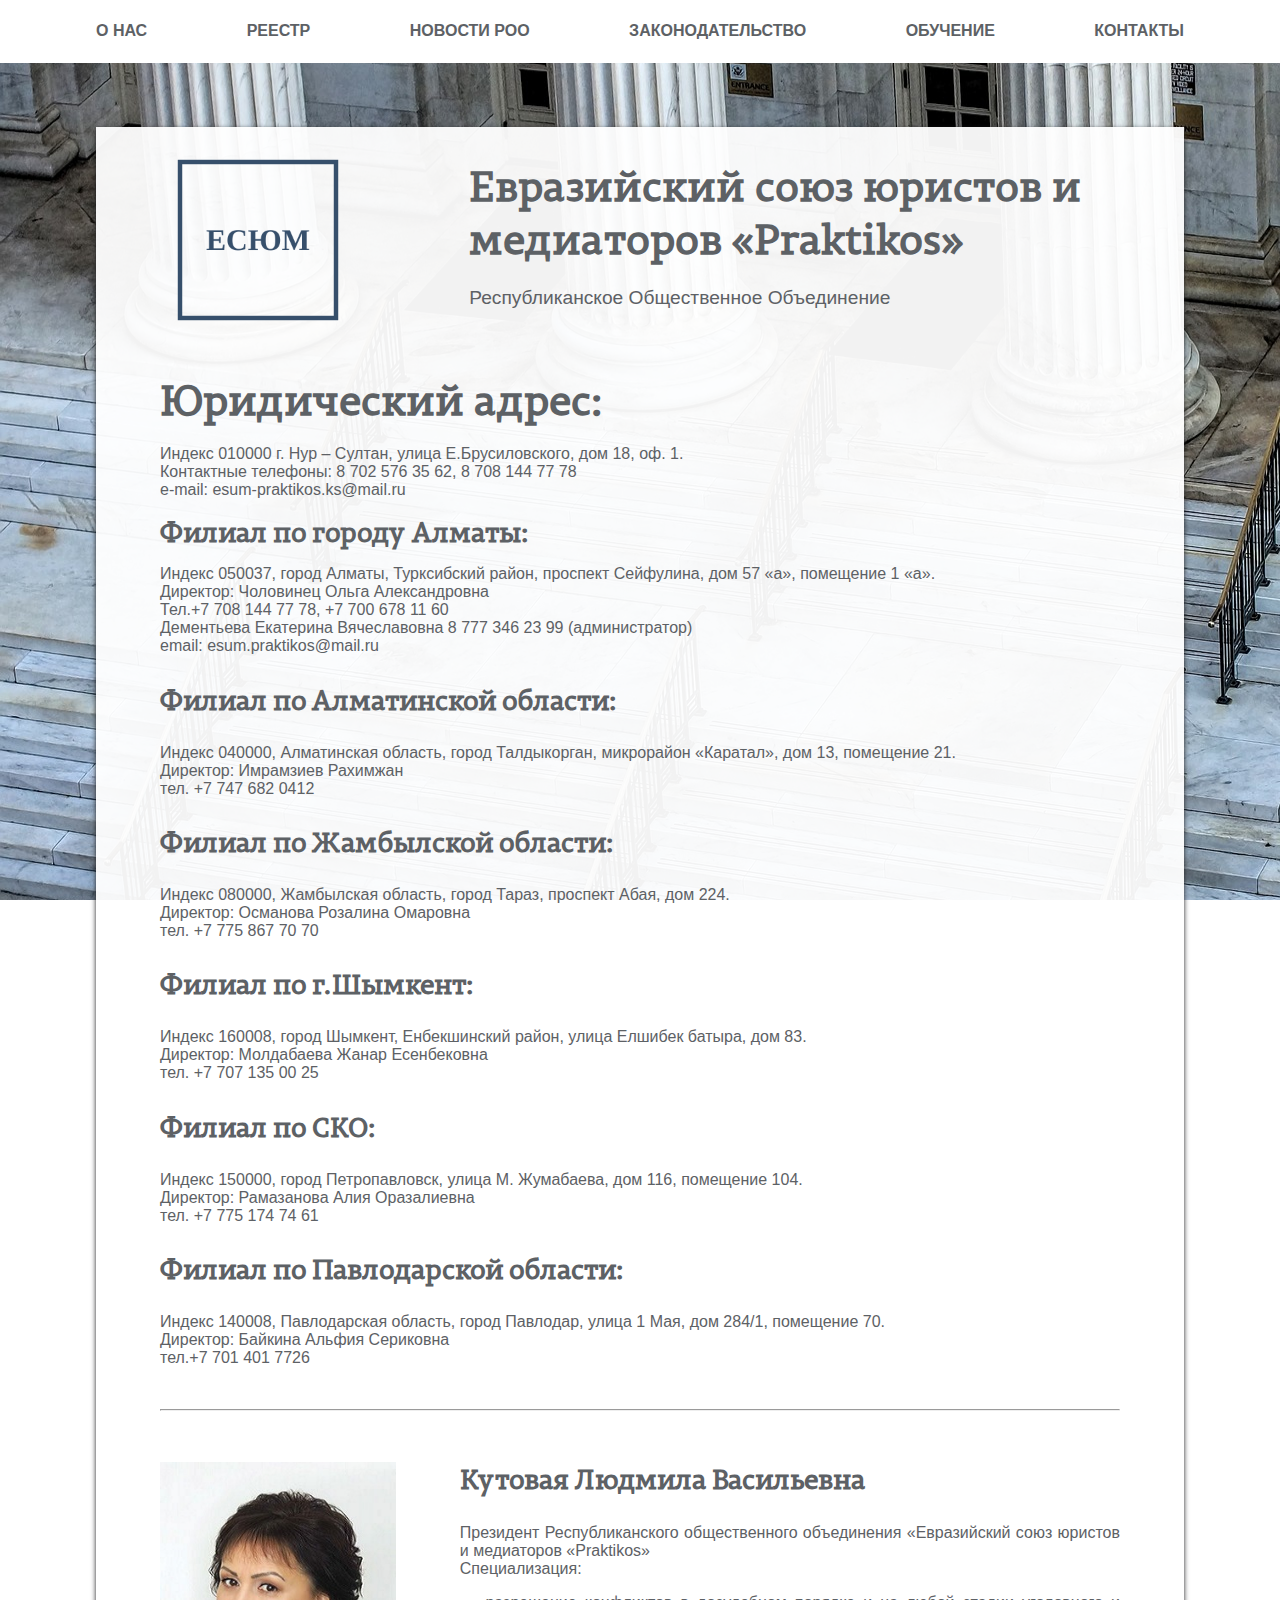
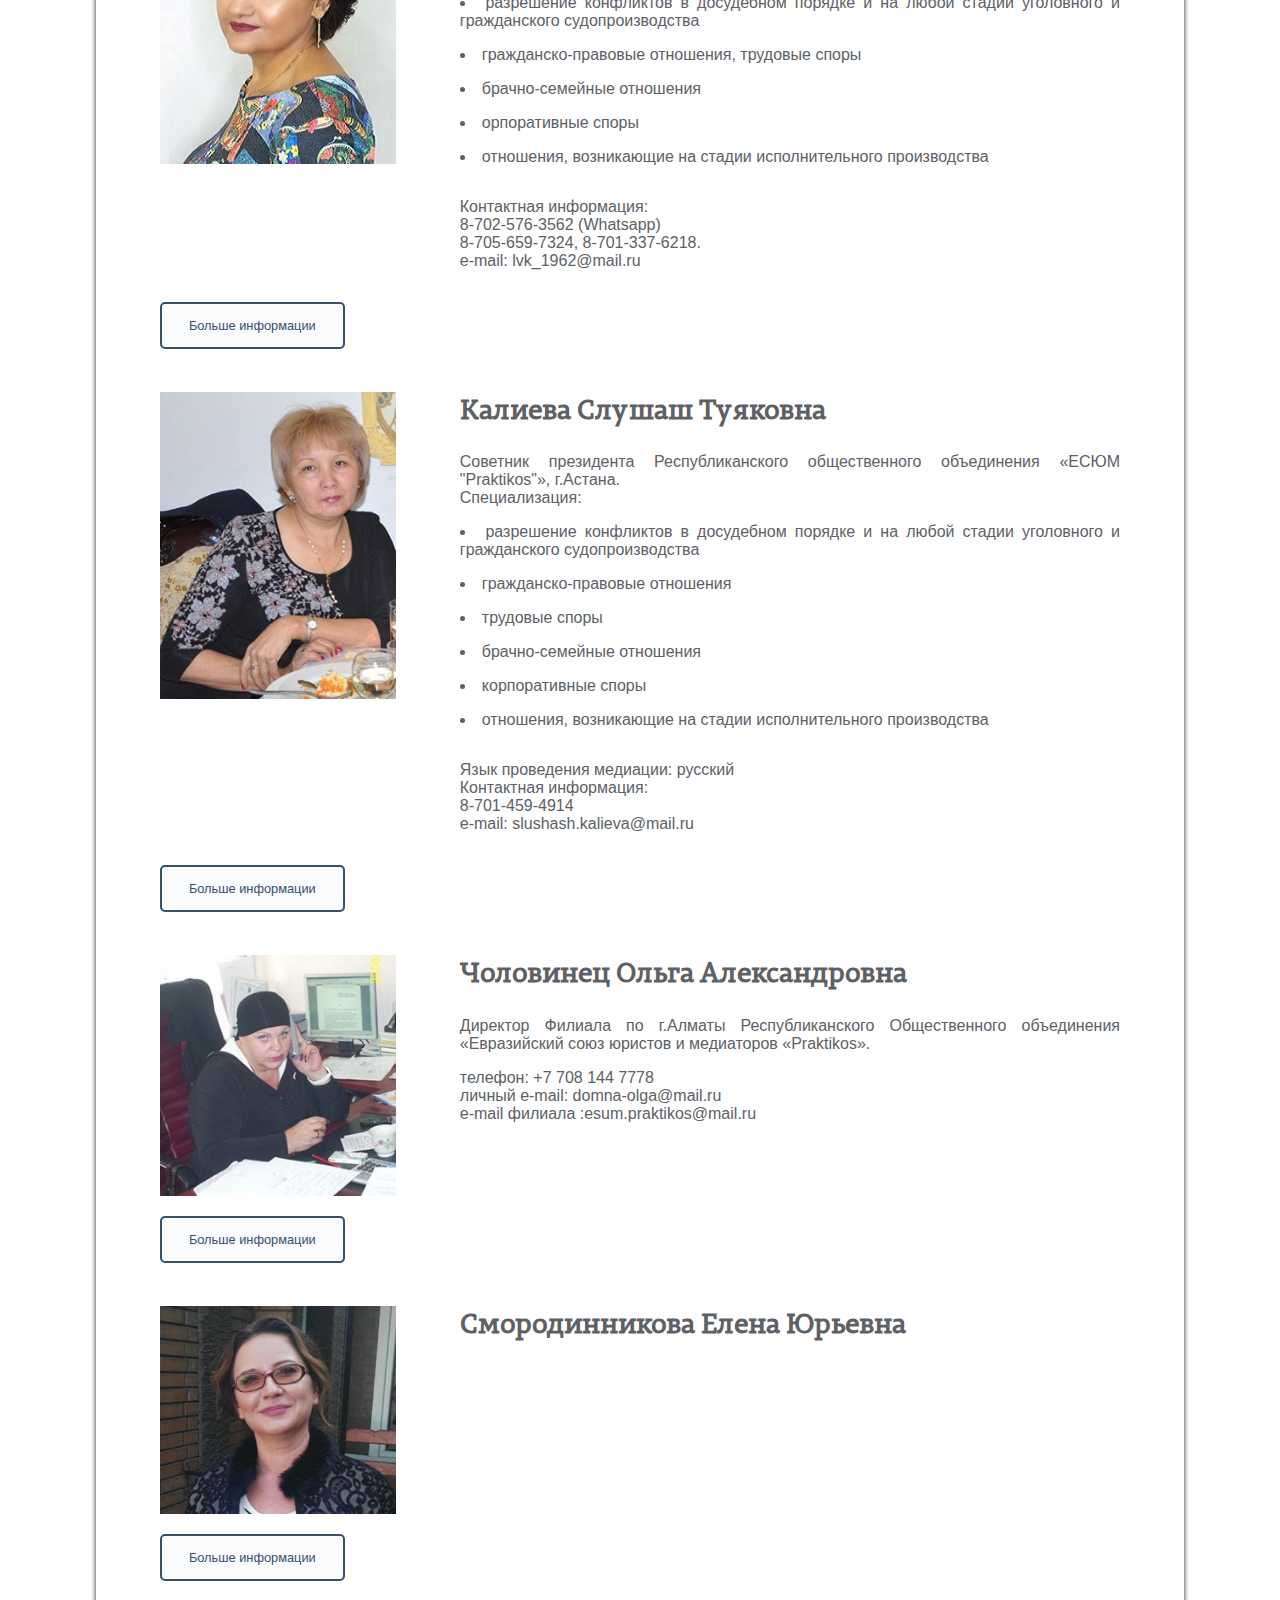
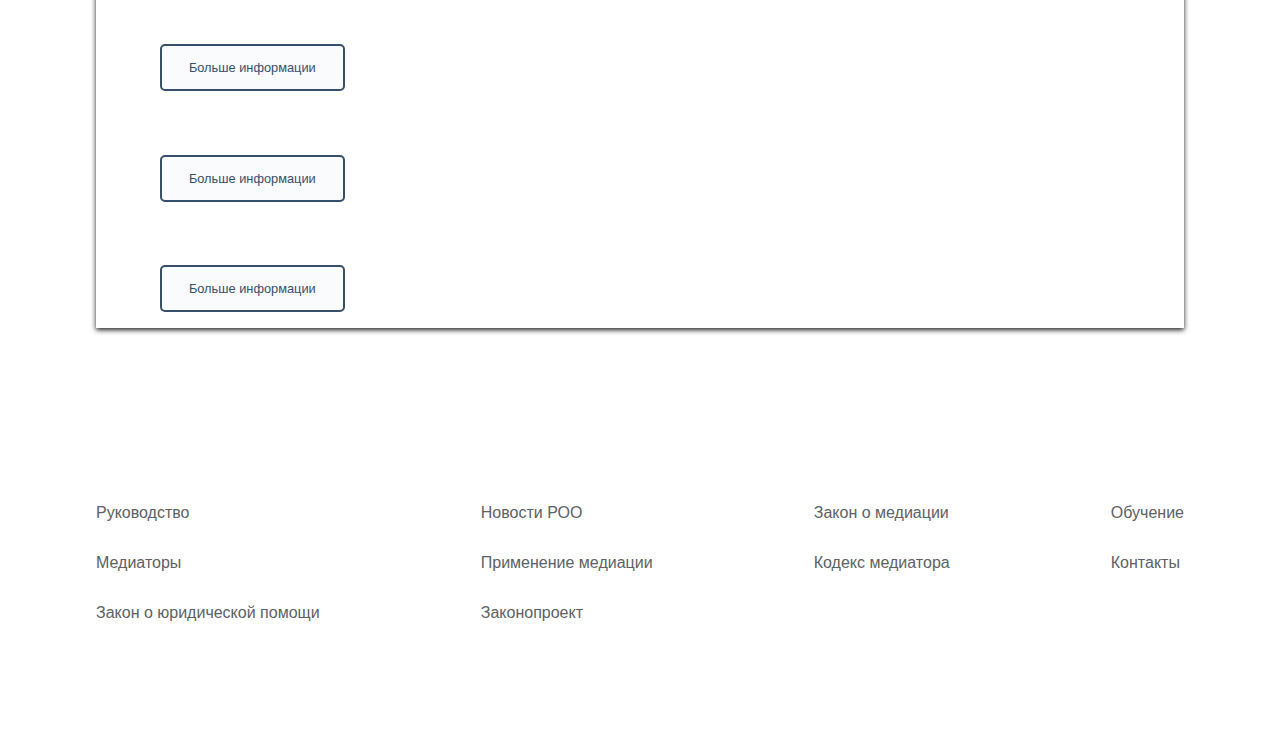
==== contacts.html @ 8b95b398 "add contacts, education links" ====
<!DOCTYPE html>
<html lang="ru">
<head>
  <meta charset="UTF-8">
  <meta name="viewport" content="width=device-width, initial-scale=1.0">
  <meta http-equiv="X-UA-Compatible" content="ie=edge">
  <meta name="description" content="">
  <meta name="keywords" content="">
  <title>Новости ЕСЮМ</title>
  <link rel="shortcut icon" href="./src/img/esum/favicon.png">
  <link rel="stylesheet" href="https://cdnjs.cloudflare.com/ajax/libs/font-awesome/5.13.0/css/all.min.css">
  <link rel="stylesheet" href="./src/styles/normalize.css">
  <link rel="stylesheet"  href="./src/styles/main.css">
  <link rel="stylesheet" href="./src/styles/mobile.css">
</head>
<body>
    <header>
        <nav class="main-nav">
          <div class="wrapper">
            <ul class="nav-links">
              <li><a href="index.html">О нас</a></li>
              <li><div class="dropdown">
                <a href="#">Реестр</a>
                <div class="dropdown-refs">
                  <ul>
                    <li><a href="directors.html">Руководство</a></li>
                    <li><a href="mediators.html">Медиаторы</a></li>
                  </ul>
                </div>
              </div></li>
              <li><a href="roo_news.html">Новости РОО</a></li>
              <li><div class="dropdown">
                <a href="#">Законодательство</a>
                <div class="dropdown-refs">
                  <ul>
                    <li><a href="./bill_links/bill.html">Законопроект</a></li>
                    <li><a href="./bill_links/med_codex.html">Кодекс медиатора</a></li>
                    <li><a href="./bill_links/med_law.html">Закон о медиации</a></li>
                    <li><a href="./bill_links/application.html">Применение медиации</a></li>
                    <li><a href="./bill_links/legal_aid_law.html">Закон о юридической помощи</a></li>
                  </ul>
                </div>
              </div></li>
              <li><a href="education.html">Обучение</a></li>
              <li><a href="contacts.html">Контакты</a></li>
            </ul>
          </div>
        </nav>
        <div class="mobile-menu">
          <a href="#"><i class="fa fa-bars" aria-hidden="true"></i></a>
          <img src="./src/img/esum/logo_transparent.png" alt="ESUM">
        </div>
      </header>
      <main class="directors index-header edu">
        <div class="wrapper">
          <div class="card">
            <div class="heading">
              <div class="logo-container small sub-logo">
                <img  src="./src/img/esum/logo_transparent.png" alt="ESUM">
              </div>
              <div class="service-block">
                <h1>Евразийский союз юристов и медиаторов «Praktikos»</h1>
                <p>Республиканское Общественное Объединение</p>
              </div>
            </div>
            <div class="main-content">
              <h1>Юридический адрес:</h1>
              <p>Индекс 010000 г. Нур – Султан, улица  Е.Брусиловского, дом 18, оф. 1.<br>Контактные телефоны: 8 702 576 35 62, 8 708 144 77 78<br>e-mail: esum-praktikos.ks@mail.ru</p>
              <h2>Филиал по городу Алматы:</h2>
              <p>Индекс 050037, город Алматы, Турксибский район, проспект Сейфулина, дом 57 «а», помещение 1 «а».<br>Директор: Чоловинец Ольга Александровна<br>Тел.+7 708 144 77 78, +7 700 678 11 60<br>Дементьева Екатерина Вячеславовна 8 777 346 23 99 (администратор)<br>email: esum.praktikos@mail.ru</p>
              <p class="text-large">Филиал по Алматинской области:</p>
              <p>Индекс 040000, Алматинская область, город Талдыкорган, микрорайон «Каратал», дом 13, помещение 21.<br>Директор: Имрамзиев Рахимжан<br>тел. +7 747 682 0412</p>
              <p class="text-large">Филиал по Жамбылской области:</p>
              <p>Индекс 080000, Жамбылская область, город Тараз, проспект Абая, дом 224.<br>Директор: Османова Розалина Омаровна<br>тел. +7 775 867 70 70</p>
              <p class="text-large">Филиал по г.Шымкент:</p>
              <p>Индекс 160008, город Шымкент, Енбекшинский район, улица Елшибек батыра, дом 83.<br>Директор: Молдабаева Жанар Есенбековна<br>тел. +7 707 135 00 25</p>
              <p class="text-large">Филиал по СКО:</p>
              <p>Индекс 150000, город Петропавловск, улица М. Жумабаева, дом 116, помещение  104.<br>Директор: Рамазанова Алия Оразалиевна<br>тел. +7 775 174 74 61</p>
              <p class="text-large">Филиал по Павлодарской области:</p>
              <p>Индекс 140008, Павлодарская область, город Павлодар, улица 1 Мая, дом 284/1, помещение 70.<br>Директор: Байкина Альфия Сериковна<br>тел.+7 701 401 7726</p><br><hr>

              <div class="dbl-col-container contact-item">
                <div class="pic-space left-col"><img src="./src/img/persons/1.jpg" alt="кутовая людмила васильевна"></div>
                <div class="contact-space right-col">
                  <p class="text-large">Кутовая Людмила Васильевна</p>
                  <p>Президент Республиканского общественного объединения «Евразийский союз юристов и медиаторов «Praktikos»<br>Специализация:</p>
                  <ul>
                    <li>разрешение конфликтов в досудебном порядке и на любой стадии уголовного и гражданского судопроизводства</li>
                    <li>гражданско-правовые отношения, трудовые споры</li>
                    <li>брачно-семейные отношения</li>
                    <li>орпоративные споры</li>
                    <li>отношения, возникающие на стадии исполнительного производства</li>
                  </ul>
                  <p>Контактная информация:<br>8-702-576-3562 (Whatsapp)<br>8-705-659-7324, 8-701-337-6218.<br>e-mail: lvk_1962@mail.ru</p>
                </div>
              </div>
              <div class="show-details">
                <button class="show-more">Больше информации</button>
                <div class="about-person">
                  <p><b>Образование:</b><br>1996 г. - Алматинская Высшая школа  Государственного следственного комитета Республики Казахстан, специальность – правоведение, квалификация - юрист.<br>Повышение квалификации:</p>
                  <ul>
                    <li>«РГКП Курсы повышения квалификации Министерства труда и социальной защиты населения Республики Казахстан: «Безопасность и охрана труда».</li>
                    <li>ТОО «Интерсерт Консалтинг Центр Азия», г. Алматы: «Подготовка внутренних аудиторов системы менеджмента профессиональной безопасности и здоровья (OHSAS 18001:2007)»</li>
                    <li>ТОО «ENБEК – ZSК»: «Трудовые отношения – как юридически грамотно оформить их с учетом возможности интересов работника и работодателя».</li>
                    <li>Республиканское общественное объединение «Центр развития медиации»: CERTIFIKATE of professional development – интернациональная медиация.</li>
                    <li>Республиканское общественное объединение «Центр развития медиации»: «Общий курс медиации».</li>
                    <li>Республиканское общественное объединение «Национальный центр практикующих юристов»: Практикующий юрист.</li>
                    <li>Международный институт медиации: «Специализированный курс медиации».</li>
                    <li>Международный институт медиации: «Курс подготовки тренеров-медиаторов».</li>
                  </ul>
                  <p><b>Опыт работы:</b></p>
                  <ul>
                    <li>1980 - 2007г.г. - служба в органах внутренних дел МВД РК, Государственного следственного комитета Республики Казахстан на различных должностях среднего и старшего начальствующего состава (паспортный отдел, органы следствия и дознания, уголовный розыск, Департамент кадров МВД РК), г.г. Алматы, Астана.</li>
                    <li>По выслуге лет и достижению предельного возраста состояния на службе уволена из органов внутренних дел РК в звании: «подполковник полиции».</li>
                    <li>2009 – 2015 г.г. – главный специалист Департамента противопожарной службы, руководитель Управления кадров Акционерного общества  "Өрт сөндіруші", г. Астана.</li>
                    <li>2016. – 2019 г.г. – практикующий юрист, профессиональный медиатор эксперт, эксперт-переговорщик, медиатор международного класса  Республиканского общественного объединения «Центр развития медиации.».</li>
                    <li>04.2019 г. – 01.2020 г. -  Председатель Общественного объединения   «Astana - zangerlіk jane mediаtsiia ortalygy», эксперт-переговорщик, конфликтолог, г. Астана.</li>
                    <p><b>Профессиональная специализация:</b><br>Тренер по программам подготовки медиаторов, основам конфликтологии и переговорного процесса: «Общий курс медиации», «Специализированный курс медиации».</p>
                  </ul>
                </div>
              </div>
              <div class="dbl-col-container contact-item">
                <div class="pic-space left-col"><img src="./src/img/persons/2.jpg" alt="калиева слушаш туяковна"></div>
                <div class="contact-space right-col">
                  <p class="text-large">Калиева Слушаш Туяковна</p>
                  <p>Советник президента Республиканского общественного объединения «ЕСЮМ "Praktikos"», г.Астана.<br>Специализация:</p>
                  <ul>
                    <li>разрешение конфликтов в досудебном порядке и на любой стадии уголовного и гражданского судопроизводства</li>
                    <li>гражданско-правовые отношения</li>
                    <li>трудовые споры</li>
                    <li>брачно-семейные отношения</li>
                    <li>корпоративные споры</li>
                    <li>отношения, возникающие на стадии исполнительного производства</li>
                  </ul>
                  <p>Язык проведения медиации: русский<br>Контактная информация:<br>8-701-459-4914<br>e-mail: slushash.kalieva@mail.ru</p>
                </div>
              </div>
              <div class="show-details">
                <button class="show-more">Больше информации</button>
                <div class="about-person">
                  <p><b>Образование:</b><br>Лениградский институт культуры, педагог-психолог<br>Российско-Казахстанский университет, юрист-правовед.</p>
                  <p><b>Повышение квалификации:</b></p>
                  <ul>
                    <li>Республиканское общественное объединение «Центр развития медиации»:  «Общий курс медиации»</li>
                    <li>Республиканское общественное объединение «Центр развития медиации»: CERTIFIKATE of professional development – интернациональная медиация. Конфликт и инструменты, используемые посредником в разрешении конфликта.</li>
                    <li>Республиканское общественное объединение «Национальный центр практикующих юристов»: Практикующий юрист. Трудовые споры, пути их решения.</li>
                    <li>Международный институт медиации: «Специализированный курс медиации».</li>
                    <li>Международный институт медиации: «Курс подготовки тренеров медиаторов».</li>
                  </ul>
                  <p><b>Опыт работы:</b></p>
                  <ul>
                    <li>1975 – 1982 г.г. - Управление Целинной железной дороги. Дорожная профсоюзная  библиотека. Должность: библиотекарь-библиограф, методист.</li>
                    <li>1982 – 2010 г.г. - ГКПП «Колледж транспорта  и  коммуникации», г. Астана.<br>Должность: заведующий отделом кадров; преподаватель: «Основы делопроизводства и культурологи», «Основы права», г. Астана.</li>
                    <li>2010 - 2015 г.г. - Медико-технический колледж. Должность: преподаватель курсов: «Основы права», «Основы политологии и социологии», «Основы  философии  и культурологи»; заместитель директора колледжа по воспитательной работе, г. Астана.</li>
                    <li>Республиканское общественное объединение «Центр развития медиации»: профессиональный медиатор, эксперт-переговорщик, международный профессиональный медиатор, г. Астана.</li>
                    <li>04.2019 г. – 01.2020 г. -  профессиональный медиатор, эксперт-переговорщик, советник первого руководителя Общественного объединения   «Astana - zangerlіk jane mediаtsiia ortalygy», г. Астана.</li>
                  </ul>
                  <p><b>Дополнительная информация.</b><br>Богатый опыт работы международного медиатора, эксперт-переговорщика, лектора-тренера, юриста.<br>В период с 2015  по 2020 годы проведено более 7000 медиаций по гражданско-правовым, брачно-семейным отношениям; по трудовым, корпоративным спорам; по международной медиации (наследственные  вопросы, вопросы по разделу имущества и определению место жительства ребенка).</p>
                  <p>Опыт международного эксперт-переговорщика по экономическим, экологическим и информационным вопросам:<br>- Южная Корея (Сеул), Чехия, Израиль, Германия, Польша, Болгария;<br>- страны СНГ: Россия, Беларусь.</p>
                  <p>Публикации:<br>Научные  статьи в ближнем и дальнем зарубежье: в Страусберге, Сан-Диего, В Росиии  и  в Казахстане</p>
                </div>
              </div>



              <div class="dbl-col-container contact-item">
                <div class="pic-space left-col"><img src="./src/img/persons/3.jpg" alt="чоловинец ольга александровна"></div>
                <div class="contact-space right-col">
                  <p class="text-large">Чоловинец Ольга Александровна</p>
                  <p>Директор Филиала по г.Алматы Республиканского Общественного объединения «Евразийский союз юристов и медиаторов «Praktikos».</p>
                  <p>телефон: +7 708 144 7778<br>личный e-mail: domna-olga@mail.ru<br>e-mail филиала :esum.praktikos@mail.ru</p>
                </div>
              </div>
              <div class="show-details">
                <button class="show-more">Больше информации</button>
                <div class="about-person">
                  <p><b>Образование:</b></p>
                  <ul>
                    <li>Ленинградский инженерно-строительный институт (ЛИСИ) г.Ленинград<br>Специализация «Экономика и планирование строительства»</li>
                    <li>КАЗ ГУ им. Кирова – юридический факультет, специальность «Правовед». Алматы</li>
                    <li>Академия национальной безопасности, обороны и правопорядка (АНБОП-Россия), г.Барнаул; специальность - юрист, специализация « безопасность территорий».<br>Юридический стаж более 25 лет.</li>
                    <li>2017-по настоящее время - практикующий юрист. Медиатор эксперт.</li>
                  </ul>
                  <p>Специализация: брачно-семейные отношения; раздел имущества, порядок общения и определение места жительства несовершеннолетних детей, лишение  родительских прав, споры по наследственным делам, жилищные споры и иное.<br>Осуществление примирительной процедуры по уголовным делам. Смягчение вины наказания по тяжким видам преступлений (ДТП со смертельным исходом). Осуществление и подготовка переговоров для устранения возникшего конфликта и достижение согласия между сторонами.<br>Защита интересов по гражданско правовым отношениям  физических   лиц в судах.</p>
                </div>
              </div>


              <div class="dbl-col-container contact-item">
                <div class="pic-space left-col"><img src="./src/img/persons/4.jpg" alt="Смородинникова Елена Юрьевна"></div>
                <div class="contact-space right-col">
                  <p class="text-large">Смородинникова Елена Юрьевна</p>

                </div>
              </div>
              <div class="show-details">
                <button class="show-more">Больше информации</button>
                <div class="about-person">

                </div>
              </div>




              <div class="dbl-col-container contact-item">
                <div class="pic-space left-col"><img src="" alt=""></div>
                <div class="contact-space right-col">
                  <p class="text-large"></p>

                </div>
              </div>
              <div class="show-details">
                <button class="show-more">Больше информации</button>
                <div class="about-person">

                </div>
              </div>



              <div class="dbl-col-container contact-item">
                <div class="pic-space left-col"><img src="" alt=""></div>
                <div class="contact-space right-col">
                  <p class="text-large"></p>

                </div>
              </div>
              <div class="show-details">
                <button class="show-more">Больше информации</button>
                <div class="about-person">

                </div>
              </div>



              <div class="dbl-col-container contact-item">
                <div class="pic-space left-col"><img src="" alt=""></div>
                <div class="contact-space right-col">
                  <p class="text-large"></p>

                </div>
              </div>
              <div class="show-details">
                <button class="show-more">Больше информации</button>
                <div class="about-person">

                </div>
              </div>














            </div>
          </div>
        </div>
      </main>
      <footer class="footer">
        <div class="wrapper">
          <div class="footer-links">
            <ul>
              <li><a href="directors.html">Руководство</a></li>
              <li><a href="mediators.html">Медиаторы</a></li>
              <li><a href="./bill_links/legal_aid_law.html">Закон о юридической помощи</a></li>
            </ul>
            <ul>
              <li><a href="roo_news.html">Новости РОО</a></li>
              <li><a href="./bill_links/application.html">Применение медиации</a></li>
              <li><a href="./bill_links/bill.html">Законопроект</a></li>
            </ul>
            <ul>
              <li><a href="./bill_links/med_law.html">Закон о медиации</a></li>
              <li><a href="./bill_links/med_codex.html">Кодекс медиатора</a></li>
            </ul>
            <ul>
              <li><a href="education.html">Обучение</a></li>
              <li><a href="contacts.html">Контакты</a></li>
            </ul>
          </div>
        </div>
      </footer>
    </body>
    </html>
---- src/styles/main.css ----
@font-face {
	font-family: 'Permian Slab';
	src: url('../fonts/PermianSlabSerifTypeface.ttf');
	font-weight: normal;
	font-style: normal;
}
body {
  color: #5D6165;
  font-size: 16px;
  font-family: Segoe UI, Helvetica, Arial, sans-serif;
}
.wrapper {
  width: 85%;
  margin-right: auto;
  margin-left: auto;
}


/******** MAIN THINGS *********/
a {
  text-decoration: none;
  color: #5D6165;
  cursor: pointer;
}
h1, h2, h3,
h4, h5, h6,
.text-large {
    font-family: 'Permian Slab', serif;
}
h1 {
  font-size: 2.1rem;
  padding-bottom: 0.2rem;
}
h2, .text-large {
  font-size: 1.7rem;
	font-weight: bold;
}
.btn-action, .form-group input,
.textarea-msg {
  font-size: 0.8rem;
  text-transform: uppercase;
  background-color: #fafbfc;
  border: 2px solid #364F6B;
  border-radius: 5px;
  color: #364F6B;
  padding: 1.1em 2.1em;
  outline: 0;
}
ul {
	list-style-position: inside;
	list-style-type: disc;
}
li {
  padding-bottom: 1em;
}
section, .footer {
  padding: 7em 0 5em;
}
.double-cols {
  width: 50%;
}
.mobile-menu {
  display: none;
}
.small {
  width: 15% !important;
}
.text-center {
  text-align: center;
}
em {
  font-weight: 700;
  font-style: normal;
}
.upper {
  text-transform: uppercase;
}
.ta-right {
  text-align: right;
}

/* PSEUDOCLASSES */
.btn-action:active, input:focus, .textarea-msg:focus {
  border: 2px solid #ab726f;
  box-shadow: 1px 2px 5px 0px rgba(171, 114, 111, 0.8);
}
a:hover {
  border-bottom: 2px solid #364F6B;
}
a:visited {
  color: #3f5374;
}


/******** NAV *********/
.index-header, .using {
  background-attachment: fixed;
  background-repeat: no-repeat;
  background-size: cover;
}
.index-header {
  min-height: 100vh;
  background: url('../img/courthouse.jpg');
  background-attachment: fixed;
}
.etc-header {
  background-color: #ebeef3;
  padding: 6em 0;
  box-shadow: inset 0px 2px 5px -1px rgba(32,32,34,0.9);
}
.main-nav, .mobile-menu {
  background-color: rgba(255,255,255, .9);
  box-shadow: 0px 2px 5px 0px rgba(32,32,34,1);
  z-index: 8;
}
.main-nav {
	font-weight: 600;
}
.nav-links {
  margin: 0;
  display: flex;
  flex-direction: row;
  padding: 1.4rem 0;
  align-items: center;
  justify-content: space-between;
  text-transform: uppercase;
	list-style-type: none;
}
.nav-links li {
  padding-bottom: 0;
}


/****************DROPDOWN MENU***********/
.dropdown-refs {
    font-size: 0.8em;
    display: none;
    background-color: rgba(255,255,255, 1);
    min-width: 160px;
    position: absolute;
    z-index: 13;
    border: 3px solid #274b69;
    box-shadow: 0px 2px 5px 0px rgba(32,32,34,1);
}
.dropdown-refs ul {
	list-style-type: none;
}
.dropdown-refs li {
    padding: 1.2rem;
    border-bottom: 2px solid #274b69;
}
.dropdown-refs li:last-child {
  border-bottom: 0;
}
.dropdown:hover .dropdown-refs {
    display: block;
}


/*************** HEADING ***************/
.heading {
  padding: 1rem;
  margin-left: auto;
  margin-right: auto;
  display: flex;
  justify-content: space-around;
  align-items: center;
}
.index-heading-card {
  margin-top: 6rem;
}
.card {
  background-color: rgba(255,255,255,0.95);
  box-shadow: 0px 2px 5px 0px rgba(32,32,34,1);
}
.logo-container {
  width: 40%;
  min-width: 200px;
  color: #364F6B;
  position: relative;
}
.logo-container img {
  width: 100%;
  min-width: 290px;
}
.sub-logo img {
  width: 200px;
  min-width: 100px;
}
.logo-container span {
  position: relative;
  top: -130px;
}
.service-block {
  width: 60%;
  padding: 2rem 1em 1.5em;
  font-size: 1.2rem;
}


/******** MAIN *********/
.main-content {
  padding: 1rem 4rem;
}


/**************** GOALS SEC **************/
.about-community {
  text-align: center;
}
.goals-row,
.dbl-col-container {
  display: flex;
  justify-content: space-between;
}
.goal-circle {
  margin-left: auto;
  margin-right: auto;
  margin-bottom: 0.5em;
  background-color: #364F6B;
  width: 8.5rem;
  height: 8.5rem;
  border-radius: 50%;
  color: #fff;
  font-size: 4rem;
  display: flex;
  align-items: center;
  justify-content: center;
}
.goal {
  width: 33.33%;
  padding: 3.5em 2em;
  font-size: 1.1rem;
}


/******* USING MIDATION *******/
.using {
  background-image: url('../img/justicewoman.jpg')
}
.card-on-img {
  font-size: 1.1rem;
  padding: 2rem;
  width: 70%;
  margin-left: auto;
	margin-right: auto;
}


/* ADVANTAGES */
.mediation-advantages {
  box-shadow: 0px 2px 5px 0px rgba(32,32,34,1);
}
.mediation-advantages h2 {
  padding-bottom: 1em;
}
.advantages-container {
  display: flex;
  justify-content: space-between;
}
.advantages-list {
  padding-right: 1em;
  font-size: 1.1rem;
}
.form-group {
  float: right;
  width: 90%;
  display: flex;
  flex-direction: column;
}
.form-group input, .textarea-msg {
  resize: none;
  text-transform: none;
  line-height: 1.2;
  margin-bottom: 1em;
  font-size: 1rem;
}
.btn-msg-form {
  font-size: 0.9rem;
  font-weight: 600;
  padding: 1.4em 2.1em;
}


/***** FOOTER *****/
.footer-links {
  display: flex;
  flex-direction: row;
  justify-content: space-between;
}
.footer-links ul,
.mobile-menu-list ul {
	list-style-type: none;
}
.footer li {
  margin-bottom: 1em;
}


/**** NAWS PAGE ****/
.news-block img {
  width: 70%;
  display: block;
  margin-left: auto;
  margin-right: auto;
}

/***** BILLS PAGE *****/
.dbl-col-container {
  text-align: justify;
  padding: 3rem 0 2rem;
}
.first {
  padding-top: 0;
}
.top-space {
  padding-top: 2rem;
}
.left-col {
  padding-right: 1rem;
}
.right-col {
  padding-left: 1rem;
}
.table {
	padding: 0 3rem 3rem;
}
.edu {
	padding: 4rem 0 3rem;
}

/******CONTACTS PAGE******/
.pic-space {
	width: 25%;
	margin-right: 2rem;
}
.pic-space img {
	width: 100%;
	padding-top: 1.7em;
}
.contact-space {
	width: 70%;
}
.contact-item {
	padding: 1rem 0 1rem;
}
.show-details {
	display: inline-block;
}
.show-details .about-person {
	display: none;
}
.show-details:hover .about-person {
	display: block;
}
.show-more {
	font-size: 0.8rem;
	background-color: #fafbfc;
	border: 2px solid #364F6B;
	border-radius: 5px;
	color: #364F6B;
	padding: 1.1em 2.1em;
	outline: 0;
}
.mobile-menu .mobile-menu-list {
	display: none;
}
---- src/styles/mobile.css ----
@media (max-width: 860px) {
  .main-nav {
    display: none;
  }
  section {
    padding: 5em 0 3em;
    width: 100%;
  }
  .card {
    width: 100%;
  }
  .mobile-menu {
    display: flex;
    justify-content: space-between;
    align-items: center;
    padding: .5em 1em;
  }
  .mobile-menu-list {
  	position: absolute;
    align-items: center;
  	left: 0;
  	top: 0;
  	padding: 0;
  	width: 100%;
  	height: 100%;
  	background-color: rgba(0,0,0, 0.5);
  }
  .mobile-menu-list ul {
    background-color: #eee;
    width: 320px;
    margin-left: auto;
    margin-right: auto;
    margin-top: 30%;
    box-shadow: 0px 2px 5px 0px rgba(32,32,34,1);
  }
  .mobile-menu-list li {
    padding: .8rem 0;
    border-bottom: 1px solid #274b69;
  }
  .mobile-menu a:hover {
    border-bottom: 0;
  }
  .mobile-menu img {
    height: 4rem;
  }
  .btn-action {
    width: 9rem;
    font-size: .6em;
    padding: 1.2rem 1.6rem;
    display: flex;
    justify-content: center;
    margin-left: auto;
    margin-right: auto;
  }
  .fa-bars {
    color: #364F6B;
    font-size: 2.8rem;
  }
  .heading {
    display: block;
    min-width: 0;
    width: 90%;
  }
  .index-heading-card {
    margin-top: 4rem;
  }
  .etc-header {
    padding: 2rem 0;
  }
  .logo-container {
    display: none;
  }
  .service-block {
    width: 100%;
    padding: 1em 0;
  }
  .goals-row {
    flex-direction: column;
    align-items: center;
  }
  .goal {
    padding: 2em 1em;
    width: 80vw;
  }
  .about-community h2{
    padding-bottom: 1em;
  }
  .using {
    background-image: none;
    width: 100%;
  }
  .mediators-table {
    font-size: 12px !important;
  }
  .table {
    padding: 0;
    overflow-x: scroll;
  }
  .card-on-img {
    margin-left: auto;
    margin-right: auto;
    width: 85%;
  }
  .double-cols {
    width: 100%;
  }
  .advantages-container,
  .dbl-col-container {
    flex-direction: column;
  }
  .dbl-col-container {
    padding-top: .5rem;
  }
  .advantages-list, .form-group {
    width: 100%;
    justify-content: center;
    padding-bottom: 3em;
  }
  .mediation-advantages {
    box-shadow: none;
  }
  .footer-links {
    flex-direction: row;
    flex-wrap: wrap;
  }
  .footer-links ul {
    width: 150px;
  }
  .directors .wrapper {
    width: 100%;
  }
  .footer {
    padding-top: 2em;
  }
  .news-block img {
    width: 100%;
  }
  .left-col, .right-col {
    padding: 0;
  }
  .main-content {
    padding: 1rem 2rem;
  }
  .contact-space {
    width: 100%;
  }
}

@media (min-width: 1000px) {
  h1 {
    padding-left: 0;
    font-size: 2.6rem;
  }
  .heading{
    padding: 0 1rem;
  }
}

@media (max-width: 1200px) {
  tr>td:nth-child(4),
  tr>th:nth-child(4){
    display: none;
  }
  h1 {
    font-size: 1.8rem;
    padding-bottom: 0.5rem;
  }
  .table {
    font-size: 14px;
  }
}

 @media (max-width: 555px) {
  table {
    width: 100%;
  }
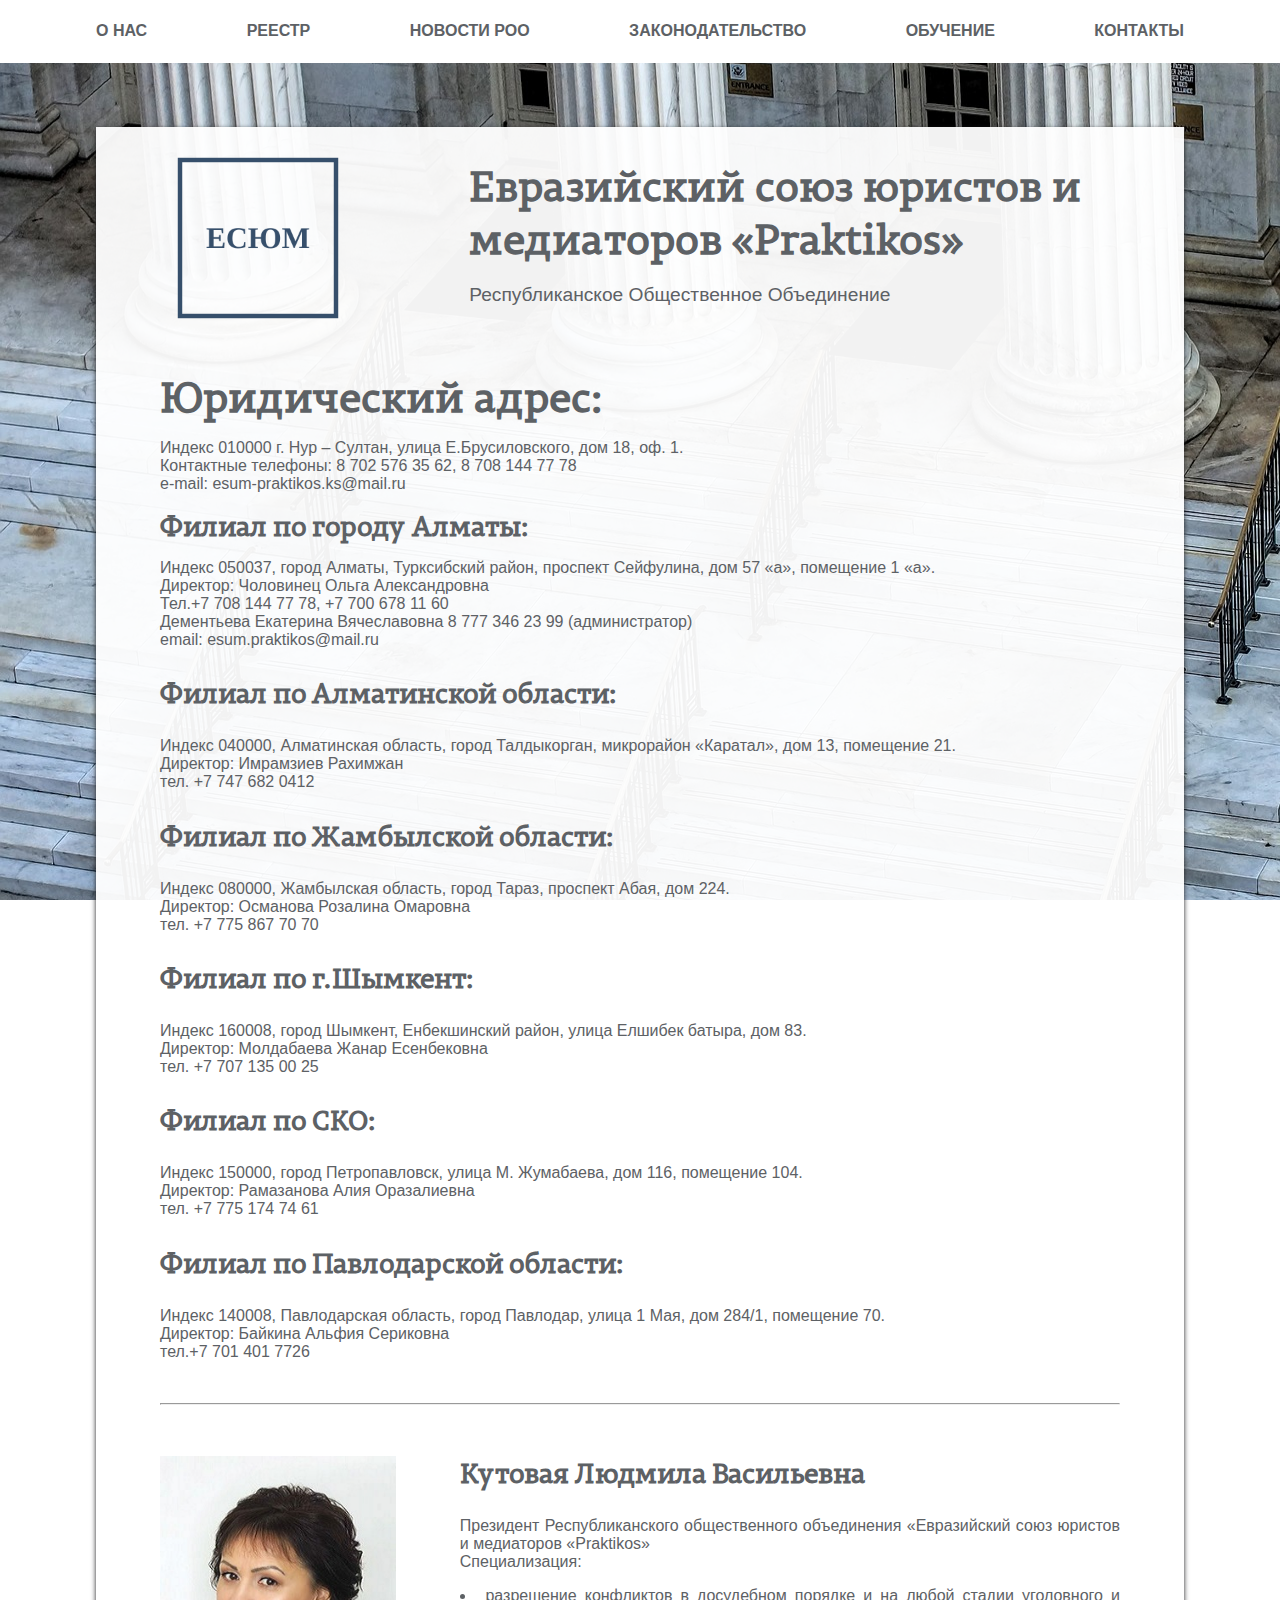
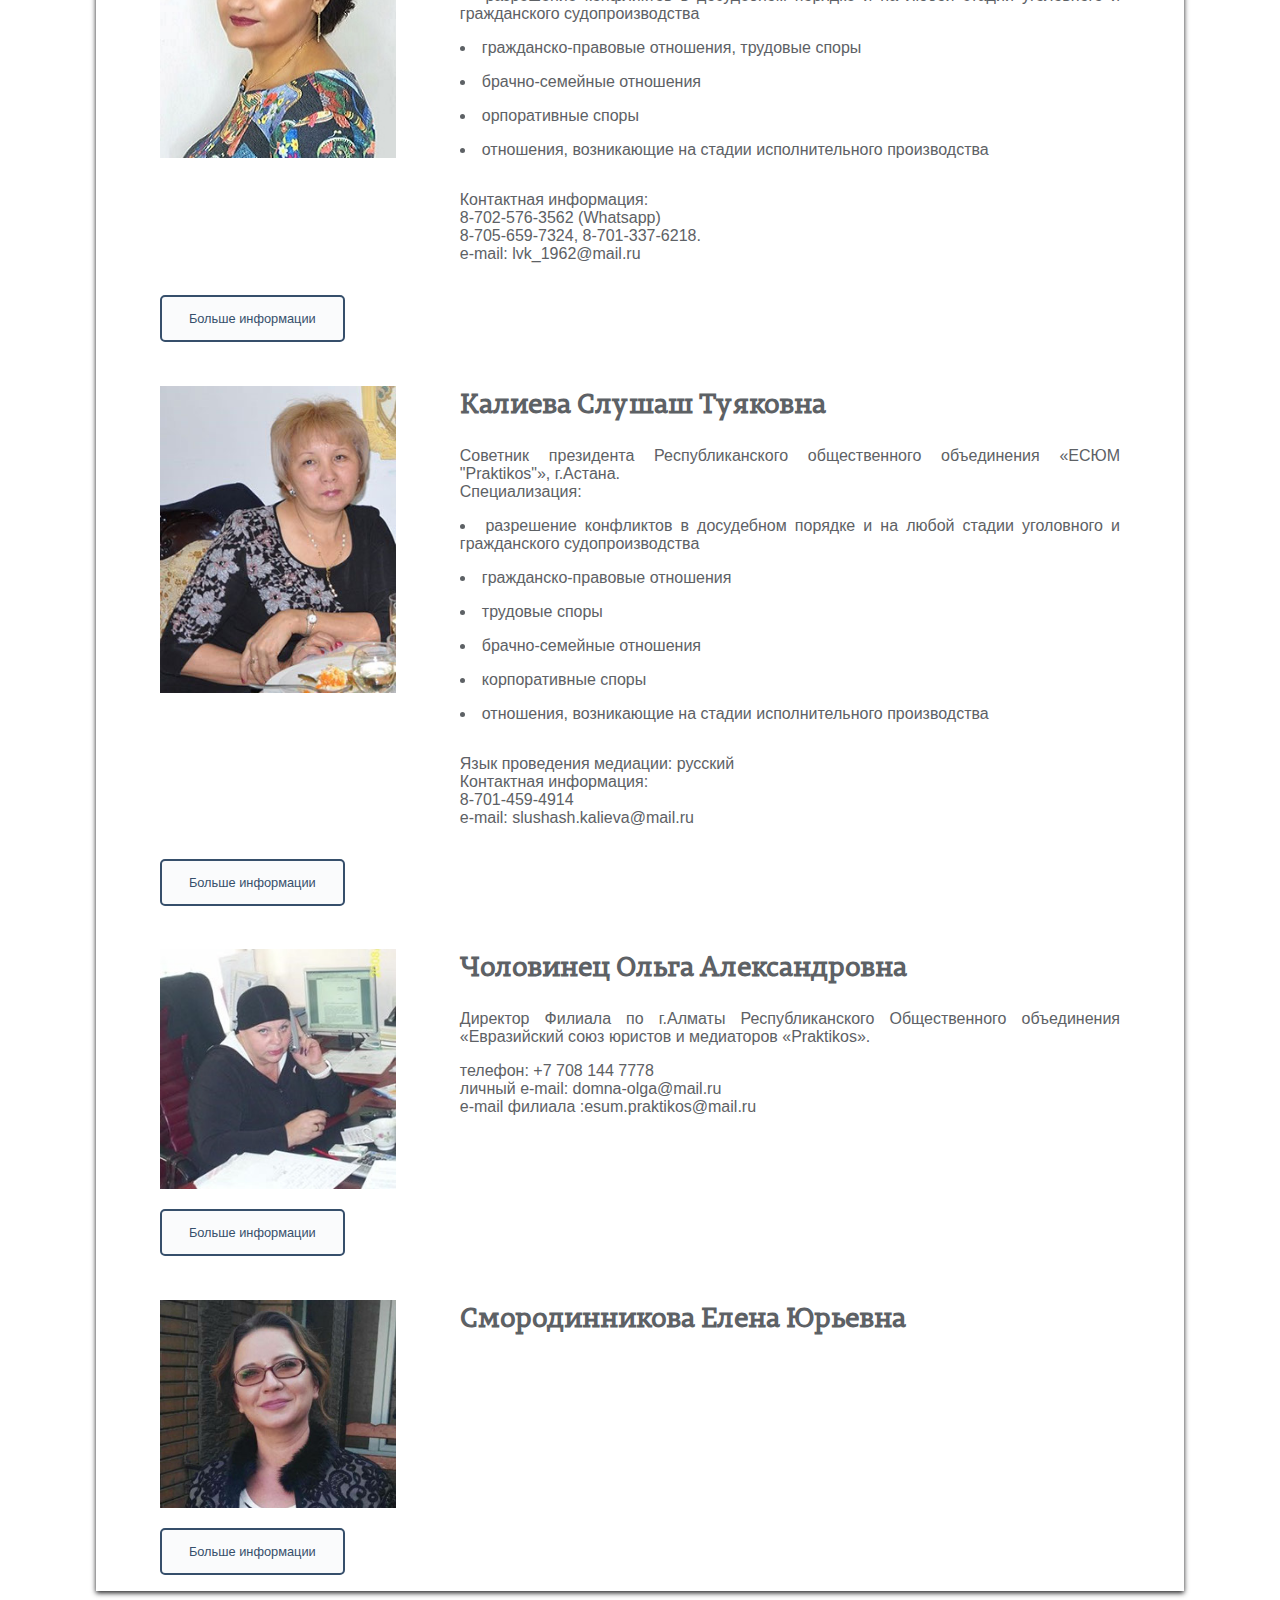
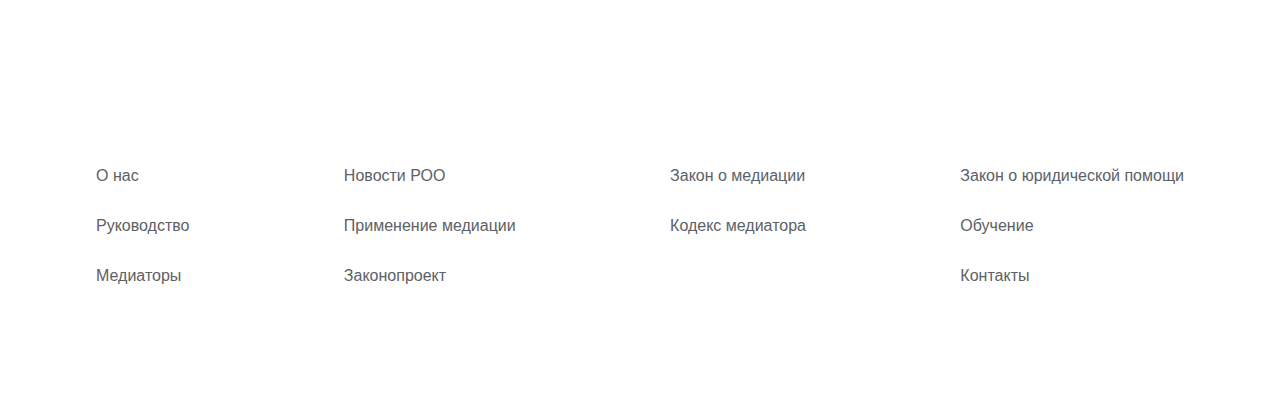
==== commit 1104392c: "navbar updated" ====
--- a/contacts.html
+++ b/contacts.html
@@ -6,7 +6,7 @@
   <meta http-equiv="X-UA-Compatible" content="ie=edge">
   <meta name="description" content="">
   <meta name="keywords" content="">
-  <title>Новости ЕСЮМ</title>
+  <title>Контакты</title>
   <link rel="shortcut icon" href="./src/img/esum/favicon.png">
   <link rel="stylesheet" href="https://cdnjs.cloudflare.com/ajax/libs/font-awesome/5.13.0/css/all.min.css">
   <link rel="stylesheet" href="./src/styles/normalize.css">
@@ -14,281 +14,241 @@
   <link rel="stylesheet" href="./src/styles/mobile.css">
 </head>
 <body>
-    <header>
-        <nav class="main-nav">
-          <div class="wrapper">
-            <ul class="nav-links">
-              <li><a href="index.html">О нас</a></li>
-              <li><div class="dropdown">
-                <a href="#">Реестр</a>
-                <div class="dropdown-refs">
-                  <ul>
-                    <li><a href="directors.html">Руководство</a></li>
-                    <li><a href="mediators.html">Медиаторы</a></li>
-                  </ul>
-                </div>
-              </div></li>
-              <li><a href="roo_news.html">Новости РОО</a></li>
-              <li><div class="dropdown">
-                <a href="#">Законодательство</a>
-                <div class="dropdown-refs">
-                  <ul>
-                    <li><a href="./bill_links/bill.html">Законопроект</a></li>
-                    <li><a href="./bill_links/med_codex.html">Кодекс медиатора</a></li>
-                    <li><a href="./bill_links/med_law.html">Закон о медиации</a></li>
-                    <li><a href="./bill_links/application.html">Применение медиации</a></li>
-                    <li><a href="./bill_links/legal_aid_law.html">Закон о юридической помощи</a></li>
-                  </ul>
-                </div>
-              </div></li>
-              <li><a href="education.html">Обучение</a></li>
-              <li><a href="contacts.html">Контакты</a></li>
-            </ul>
-          </div>
-        </nav>
-        <div class="mobile-menu">
-          <a href="#"><i class="fa fa-bars" aria-hidden="true"></i></a>
-          <img src="./src/img/esum/logo_transparent.png" alt="ESUM">
+  <header>
+    <nav class="main-nav">
+      <div class="wrapper">
+        <ul class="nav-links">
+          <li><a href="index.html">О нас</a></li>
+          <li><div class="dropdown">
+            <a href="#">Реестр</a>
+            <div class="dropdown-refs">
+              <ul>
+                <li><a href="directors.html">Руководство</a></li>
+                <li><a href="mediators.html">Медиаторы</a></li>
+              </ul>
+            </div>
+          </div></li>
+          <li><a href="roo_news.html">Новости РОО</a></li>
+          <li><div class="dropdown">
+            <a href="#">Законодательство</a>
+            <div class="dropdown-refs">
+              <ul>
+                <li><a href="./bill_links/bill.html">Законопроект</a></li>
+                <li><a href="./bill_links/med_codex.html">Кодекс медиатора</a></li>
+                <li><a href="./bill_links/med_law.html">Закон о медиации</a></li>
+                <li><a href="./bill_links/application.html">Применение медиации</a></li>
+                <li><a href="./bill_links/legal_aid_law.html">Закон о юридической помощи</a></li>
+              </ul>
+            </div>
+          </div></li>
+          <li><a href="education.html">Обучение</a></li>
+          <li><a href="contacts.html">Контакты</a></li>
+        </ul>
+      </div>
+    </nav>
+
+    <div id="menuBtn" class="mobile-menu">
+      <a href="#"><i class="fa fa-bars" aria-hidden="true"></i></a>
+      <div class="mobile-menu-list">
+        <ul>
+          <li><a href="index.html">О нас</a></li>
+          <li><a href="directors.html">Руководство</a></li>
+          <li><a href="mediators.html">Медиаторы</a></li>
+          <li><a href="roo_news.html">Новости РОО</a></li>
+          <li><a href="./bill_links/bill.html">Законопроект</a></li>
+          <li><a href="./bill_links/med_codex.html">Кодекс медиатора</a></li>
+          <li><a href="./bill_links/med_law.html">Закон о медиации</a></li>
+          <li><a href="./bill_links/application.html">Применение медиации</a></li>
+          <li><a href="./bill_links/legal_aid_law.html">Закон о юридической помощи</a></li>
+          <li><a href="education.html">Обучение</a></li>
+          <li><a href="contacts.html">Контакты</a></li>
+        </ul>
+      </div>
+      <img src="./src/img/esum/logo_transparent.png" alt="ESUM">
+    </div>
+  </header>
+  <main class="directors index-header edu">
+    <div class="wrapper">
+      <div class="card">
+        <div class="heading">
+          <div class="logo-container small sub-logo">
+            <img  src="./src/img/esum/logo_transparent.png" alt="ESUM">
+          </div>
+          <div class="service-block">
+            <h1>Евразийский союз юристов и медиаторов «Praktikos»</h1>
+            <p>Республиканское Общественное Объединение</p>
+          </div>
         </div>
-      </header>
-      <main class="directors index-header edu">
-        <div class="wrapper">
-          <div class="card">
-            <div class="heading">
-              <div class="logo-container small sub-logo">
-                <img  src="./src/img/esum/logo_transparent.png" alt="ESUM">
-              </div>
-              <div class="service-block">
-                <h1>Евразийский союз юристов и медиаторов «Praktikos»</h1>
-                <p>Республиканское Общественное Объединение</p>
-              </div>
-            </div>
-            <div class="main-content">
-              <h1>Юридический адрес:</h1>
-              <p>Индекс 010000 г. Нур – Султан, улица  Е.Брусиловского, дом 18, оф. 1.<br>Контактные телефоны: 8 702 576 35 62, 8 708 144 77 78<br>e-mail: esum-praktikos.ks@mail.ru</p>
-              <h2>Филиал по городу Алматы:</h2>
-              <p>Индекс 050037, город Алматы, Турксибский район, проспект Сейфулина, дом 57 «а», помещение 1 «а».<br>Директор: Чоловинец Ольга Александровна<br>Тел.+7 708 144 77 78, +7 700 678 11 60<br>Дементьева Екатерина Вячеславовна 8 777 346 23 99 (администратор)<br>email: esum.praktikos@mail.ru</p>
-              <p class="text-large">Филиал по Алматинской области:</p>
-              <p>Индекс 040000, Алматинская область, город Талдыкорган, микрорайон «Каратал», дом 13, помещение 21.<br>Директор: Имрамзиев Рахимжан<br>тел. +7 747 682 0412</p>
-              <p class="text-large">Филиал по Жамбылской области:</p>
-              <p>Индекс 080000, Жамбылская область, город Тараз, проспект Абая, дом 224.<br>Директор: Османова Розалина Омаровна<br>тел. +7 775 867 70 70</p>
-              <p class="text-large">Филиал по г.Шымкент:</p>
-              <p>Индекс 160008, город Шымкент, Енбекшинский район, улица Елшибек батыра, дом 83.<br>Директор: Молдабаева Жанар Есенбековна<br>тел. +7 707 135 00 25</p>
-              <p class="text-large">Филиал по СКО:</p>
-              <p>Индекс 150000, город Петропавловск, улица М. Жумабаева, дом 116, помещение  104.<br>Директор: Рамазанова Алия Оразалиевна<br>тел. +7 775 174 74 61</p>
-              <p class="text-large">Филиал по Павлодарской области:</p>
-              <p>Индекс 140008, Павлодарская область, город Павлодар, улица 1 Мая, дом 284/1, помещение 70.<br>Директор: Байкина Альфия Сериковна<br>тел.+7 701 401 7726</p><br><hr>
+        <div class="main-content">
+          <h1>Юридический адрес:</h1>
+          <p>Индекс 010000 г. Нур – Султан, улица  Е.Брусиловского, дом 18, оф. 1.<br>Контактные телефоны: 8 702 576 35 62, 8 708 144 77 78<br>e-mail: esum-praktikos.ks@mail.ru</p>
+          <h2>Филиал по городу Алматы:</h2>
+          <p>Индекс 050037, город Алматы, Турксибский район, проспект Сейфулина, дом 57 «а», помещение 1 «а».<br>Директор: Чоловинец Ольга Александровна<br>Тел.+7 708 144 77 78, +7 700 678 11 60<br>Дементьева Екатерина Вячеславовна 8 777 346 23 99 (администратор)<br>email: esum.praktikos@mail.ru</p>
+          <p class="text-large">Филиал по Алматинской области:</p>
+          <p>Индекс 040000, Алматинская область, город Талдыкорган, микрорайон «Каратал», дом 13, помещение 21.<br>Директор: Имрамзиев Рахимжан<br>тел. +7 747 682 0412</p>
+          <p class="text-large">Филиал по Жамбылской области:</p>
+          <p>Индекс 080000, Жамбылская область, город Тараз, проспект Абая, дом 224.<br>Директор: Османова Розалина Омаровна<br>тел. +7 775 867 70 70</p>
+          <p class="text-large">Филиал по г.Шымкент:</p>
+          <p>Индекс 160008, город Шымкент, Енбекшинский район, улица Елшибек батыра, дом 83.<br>Директор: Молдабаева Жанар Есенбековна<br>тел. +7 707 135 00 25</p>
+          <p class="text-large">Филиал по СКО:</p>
+          <p>Индекс 150000, город Петропавловск, улица М. Жумабаева, дом 116, помещение  104.<br>Директор: Рамазанова Алия Оразалиевна<br>тел. +7 775 174 74 61</p>
+          <p class="text-large">Филиал по Павлодарской области:</p>
+          <p>Индекс 140008, Павлодарская область, город Павлодар, улица 1 Мая, дом 284/1, помещение 70.<br>Директор: Байкина Альфия Сериковна<br>тел.+7 701 401 7726</p><br><hr>
 
-              <div class="dbl-col-container contact-item">
-                <div class="pic-space left-col"><img src="./src/img/persons/1.jpg" alt="кутовая людмила васильевна"></div>
-                <div class="contact-space right-col">
-                  <p class="text-large">Кутовая Людмила Васильевна</p>
-                  <p>Президент Республиканского общественного объединения «Евразийский союз юристов и медиаторов «Praktikos»<br>Специализация:</p>
-                  <ul>
-                    <li>разрешение конфликтов в досудебном порядке и на любой стадии уголовного и гражданского судопроизводства</li>
-                    <li>гражданско-правовые отношения, трудовые споры</li>
-                    <li>брачно-семейные отношения</li>
-                    <li>орпоративные споры</li>
-                    <li>отношения, возникающие на стадии исполнительного производства</li>
-                  </ul>
-                  <p>Контактная информация:<br>8-702-576-3562 (Whatsapp)<br>8-705-659-7324, 8-701-337-6218.<br>e-mail: lvk_1962@mail.ru</p>
-                </div>
-              </div>
-              <div class="show-details">
-                <button class="show-more">Больше информации</button>
-                <div class="about-person">
-                  <p><b>Образование:</b><br>1996 г. - Алматинская Высшая школа  Государственного следственного комитета Республики Казахстан, специальность – правоведение, квалификация - юрист.<br>Повышение квалификации:</p>
-                  <ul>
-                    <li>«РГКП Курсы повышения квалификации Министерства труда и социальной защиты населения Республики Казахстан: «Безопасность и охрана труда».</li>
-                    <li>ТОО «Интерсерт Консалтинг Центр Азия», г. Алматы: «Подготовка внутренних аудиторов системы менеджмента профессиональной безопасности и здоровья (OHSAS 18001:2007)»</li>
-                    <li>ТОО «ENБEК – ZSК»: «Трудовые отношения – как юридически грамотно оформить их с учетом возможности интересов работника и работодателя».</li>
-                    <li>Республиканское общественное объединение «Центр развития медиации»: CERTIFIKATE of professional development – интернациональная медиация.</li>
-                    <li>Республиканское общественное объединение «Центр развития медиации»: «Общий курс медиации».</li>
-                    <li>Республиканское общественное объединение «Национальный центр практикующих юристов»: Практикующий юрист.</li>
-                    <li>Международный институт медиации: «Специализированный курс медиации».</li>
-                    <li>Международный институт медиации: «Курс подготовки тренеров-медиаторов».</li>
-                  </ul>
-                  <p><b>Опыт работы:</b></p>
-                  <ul>
-                    <li>1980 - 2007г.г. - служба в органах внутренних дел МВД РК, Государственного следственного комитета Республики Казахстан на различных должностях среднего и старшего начальствующего состава (паспортный отдел, органы следствия и дознания, уголовный розыск, Департамент кадров МВД РК), г.г. Алматы, Астана.</li>
-                    <li>По выслуге лет и достижению предельного возраста состояния на службе уволена из органов внутренних дел РК в звании: «подполковник полиции».</li>
-                    <li>2009 – 2015 г.г. – главный специалист Департамента противопожарной службы, руководитель Управления кадров Акционерного общества  "Өрт сөндіруші", г. Астана.</li>
-                    <li>2016. – 2019 г.г. – практикующий юрист, профессиональный медиатор эксперт, эксперт-переговорщик, медиатор международного класса  Республиканского общественного объединения «Центр развития медиации.».</li>
-                    <li>04.2019 г. – 01.2020 г. -  Председатель Общественного объединения   «Astana - zangerlіk jane mediаtsiia ortalygy», эксперт-переговорщик, конфликтолог, г. Астана.</li>
-                    <p><b>Профессиональная специализация:</b><br>Тренер по программам подготовки медиаторов, основам конфликтологии и переговорного процесса: «Общий курс медиации», «Специализированный курс медиации».</p>
-                  </ul>
-                </div>
-              </div>
-              <div class="dbl-col-container contact-item">
-                <div class="pic-space left-col"><img src="./src/img/persons/2.jpg" alt="калиева слушаш туяковна"></div>
-                <div class="contact-space right-col">
-                  <p class="text-large">Калиева Слушаш Туяковна</p>
-                  <p>Советник президента Республиканского общественного объединения «ЕСЮМ "Praktikos"», г.Астана.<br>Специализация:</p>
-                  <ul>
-                    <li>разрешение конфликтов в досудебном порядке и на любой стадии уголовного и гражданского судопроизводства</li>
-                    <li>гражданско-правовые отношения</li>
-                    <li>трудовые споры</li>
-                    <li>брачно-семейные отношения</li>
-                    <li>корпоративные споры</li>
-                    <li>отношения, возникающие на стадии исполнительного производства</li>
-                  </ul>
-                  <p>Язык проведения медиации: русский<br>Контактная информация:<br>8-701-459-4914<br>e-mail: slushash.kalieva@mail.ru</p>
-                </div>
-              </div>
-              <div class="show-details">
-                <button class="show-more">Больше информации</button>
-                <div class="about-person">
-                  <p><b>Образование:</b><br>Лениградский институт культуры, педагог-психолог<br>Российско-Казахстанский университет, юрист-правовед.</p>
-                  <p><b>Повышение квалификации:</b></p>
-                  <ul>
-                    <li>Республиканское общественное объединение «Центр развития медиации»:  «Общий курс медиации»</li>
-                    <li>Республиканское общественное объединение «Центр развития медиации»: CERTIFIKATE of professional development – интернациональная медиация. Конфликт и инструменты, используемые посредником в разрешении конфликта.</li>
-                    <li>Республиканское общественное объединение «Национальный центр практикующих юристов»: Практикующий юрист. Трудовые споры, пути их решения.</li>
-                    <li>Международный институт медиации: «Специализированный курс медиации».</li>
-                    <li>Международный институт медиации: «Курс подготовки тренеров медиаторов».</li>
-                  </ul>
-                  <p><b>Опыт работы:</b></p>
-                  <ul>
-                    <li>1975 – 1982 г.г. - Управление Целинной железной дороги. Дорожная профсоюзная  библиотека. Должность: библиотекарь-библиограф, методист.</li>
-                    <li>1982 – 2010 г.г. - ГКПП «Колледж транспорта  и  коммуникации», г. Астана.<br>Должность: заведующий отделом кадров; преподаватель: «Основы делопроизводства и культурологи», «Основы права», г. Астана.</li>
-                    <li>2010 - 2015 г.г. - Медико-технический колледж. Должность: преподаватель курсов: «Основы права», «Основы политологии и социологии», «Основы  философии  и культурологи»; заместитель директора колледжа по воспитательной работе, г. Астана.</li>
-                    <li>Республиканское общественное объединение «Центр развития медиации»: профессиональный медиатор, эксперт-переговорщик, международный профессиональный медиатор, г. Астана.</li>
-                    <li>04.2019 г. – 01.2020 г. -  профессиональный медиатор, эксперт-переговорщик, советник первого руководителя Общественного объединения   «Astana - zangerlіk jane mediаtsiia ortalygy», г. Астана.</li>
-                  </ul>
-                  <p><b>Дополнительная информация.</b><br>Богатый опыт работы международного медиатора, эксперт-переговорщика, лектора-тренера, юриста.<br>В период с 2015  по 2020 годы проведено более 7000 медиаций по гражданско-правовым, брачно-семейным отношениям; по трудовым, корпоративным спорам; по международной медиации (наследственные  вопросы, вопросы по разделу имущества и определению место жительства ребенка).</p>
-                  <p>Опыт международного эксперт-переговорщика по экономическим, экологическим и информационным вопросам:<br>- Южная Корея (Сеул), Чехия, Израиль, Германия, Польша, Болгария;<br>- страны СНГ: Россия, Беларусь.</p>
-                  <p>Публикации:<br>Научные  статьи в ближнем и дальнем зарубежье: в Страусберге, Сан-Диего, В Росиии  и  в Казахстане</p>
-                </div>
-              </div>
+          <div class="dbl-col-container contact-item">
+            <div class="pic-space left-col"><img src="./src/img/persons/1.jpg" alt="кутовая людмила васильевна"></div>
+            <div class="contact-space right-col">
+              <p class="text-large">Кутовая Людмила Васильевна</p>
+              <p>Президент Республиканского общественного объединения «Евразийский союз юристов и медиаторов «Praktikos»<br>Специализация:</p>
+              <ul>
+                <li>разрешение конфликтов в досудебном порядке и на любой стадии уголовного и гражданского судопроизводства</li>
+                <li>гражданско-правовые отношения, трудовые споры</li>
+                <li>брачно-семейные отношения</li>
+                <li>орпоративные споры</li>
+                <li>отношения, возникающие на стадии исполнительного производства</li>
+              </ul>
+              <p>Контактная информация:<br>8-702-576-3562 (Whatsapp)<br>8-705-659-7324, 8-701-337-6218.<br>e-mail: lvk_1962@mail.ru</p>
+            </div>
+          </div>
+          <div class="show-details">
+            <button class="show-more">Больше информации</button>
+            <div class="about-person">
+              <p><b>Образование:</b><br>1996 г. - Алматинская Высшая школа  Государственного следственного комитета Республики Казахстан, специальность – правоведение, квалификация - юрист.<br>Повышение квалификации:</p>
+              <ul>
+                <li>«РГКП Курсы повышения квалификации Министерства труда и социальной защиты населения Республики Казахстан: «Безопасность и охрана труда».</li>
+                <li>ТОО «Интерсерт Консалтинг Центр Азия», г. Алматы: «Подготовка внутренних аудиторов системы менеджмента профессиональной безопасности и здоровья (OHSAS 18001:2007)»</li>
+                <li>ТОО «ENБEК – ZSК»: «Трудовые отношения – как юридически грамотно оформить их с учетом возможности интересов работника и работодателя».</li>
+                <li>Республиканское общественное объединение «Центр развития медиации»: CERTIFIKATE of professional development – интернациональная медиация.</li>
+                <li>Республиканское общественное объединение «Центр развития медиации»: «Общий курс медиации».</li>
+                <li>Республиканское общественное объединение «Национальный центр практикующих юристов»: Практикующий юрист.</li>
+                <li>Международный институт медиации: «Специализированный курс медиации».</li>
+                <li>Международный институт медиации: «Курс подготовки тренеров-медиаторов».</li>
+              </ul>
+              <p><b>Опыт работы:</b></p>
+              <ul>
+                <li>1980 - 2007г.г. - служба в органах внутренних дел МВД РК, Государственного следственного комитета Республики Казахстан на различных должностях среднего и старшего начальствующего состава (паспортный отдел, органы следствия и дознания, уголовный розыск, Департамент кадров МВД РК), г.г. Алматы, Астана.</li>
+                <li>По выслуге лет и достижению предельного возраста состояния на службе уволена из органов внутренних дел РК в звании: «подполковник полиции».</li>
+                <li>2009 – 2015 г.г. – главный специалист Департамента противопожарной службы, руководитель Управления кадров Акционерного общества  "Өрт сөндіруші", г. Астана.</li>
+                <li>2016. – 2019 г.г. – практикующий юрист, профессиональный медиатор эксперт, эксперт-переговорщик, медиатор международного класса  Республиканского общественного объединения «Центр развития медиации.».</li>
+                <li>04.2019 г. – 01.2020 г. -  Председатель Общественного объединения   «Astana - zangerlіk jane mediаtsiia ortalygy», эксперт-переговорщик, конфликтолог, г. Астана.</li>
+                <p><b>Профессиональная специализация:</b><br>Тренер по программам подготовки медиаторов, основам конфликтологии и переговорного процесса: «Общий курс медиации», «Специализированный курс медиации».</p>
+              </ul>
+            </div>
+          </div>
+          <div class="dbl-col-container contact-item">
+            <div class="pic-space left-col"><img src="./src/img/persons/2.jpg" alt="калиева слушаш туяковна"></div>
+            <div class="contact-space right-col">
+              <p class="text-large">Калиева Слушаш Туяковна</p>
+              <p>Советник президента Республиканского общественного объединения «ЕСЮМ "Praktikos"», г.Астана.<br>Специализация:</p>
+              <ul>
+                <li>разрешение конфликтов в досудебном порядке и на любой стадии уголовного и гражданского судопроизводства</li>
+                <li>гражданско-правовые отношения</li>
+                <li>трудовые споры</li>
+                <li>брачно-семейные отношения</li>
+                <li>корпоративные споры</li>
+                <li>отношения, возникающие на стадии исполнительного производства</li>
+              </ul>
+              <p>Язык проведения медиации: русский<br>Контактная информация:<br>8-701-459-4914<br>e-mail: slushash.kalieva@mail.ru</p>
+            </div>
+          </div>
+          <div class="show-details">
+            <button class="show-more">Больше информации</button>
+            <div class="about-person">
+              <p><b>Образование:</b><br>Лениградский институт культуры, педагог-психолог<br>Российско-Казахстанский университет, юрист-правовед.</p>
+              <p><b>Повышение квалификации:</b></p>
+              <ul>
+                <li>Республиканское общественное объединение «Центр развития медиации»:  «Общий курс медиации»</li>
+                <li>Республиканское общественное объединение «Центр развития медиации»: CERTIFIKATE of professional development – интернациональная медиация. Конфликт и инструменты, используемые посредником в разрешении конфликта.</li>
+                <li>Республиканское общественное объединение «Национальный центр практикующих юристов»: Практикующий юрист. Трудовые споры, пути их решения.</li>
+                <li>Международный институт медиации: «Специализированный курс медиации».</li>
+                <li>Международный институт медиации: «Курс подготовки тренеров медиаторов».</li>
+              </ul>
+              <p><b>Опыт работы:</b></p>
+              <ul>
+                <li>1975 – 1982 г.г. - Управление Целинной железной дороги. Дорожная профсоюзная  библиотека. Должность: библиотекарь-библиограф, методист.</li>
+                <li>1982 – 2010 г.г. - ГКПП «Колледж транспорта  и  коммуникации», г. Астана.<br>Должность: заведующий отделом кадров; преподаватель: «Основы делопроизводства и культурологи», «Основы права», г. Астана.</li>
+                <li>2010 - 2015 г.г. - Медико-технический колледж. Должность: преподаватель курсов: «Основы права», «Основы политологии и социологии», «Основы  философии  и культурологи»; заместитель директора колледжа по воспитательной работе, г. Астана.</li>
+                <li>Республиканское общественное объединение «Центр развития медиации»: профессиональный медиатор, эксперт-переговорщик, международный профессиональный медиатор, г. Астана.</li>
+                <li>04.2019 г. – 01.2020 г. -  профессиональный медиатор, эксперт-переговорщик, советник первого руководителя Общественного объединения   «Astana - zangerlіk jane mediаtsiia ortalygy», г. Астана.</li>
+              </ul>
+              <p><b>Дополнительная информация.</b><br>Богатый опыт работы международного медиатора, эксперт-переговорщика, лектора-тренера, юриста.<br>В период с 2015  по 2020 годы проведено более 7000 медиаций по гражданско-правовым, брачно-семейным отношениям; по трудовым, корпоративным спорам; по международной медиации (наследственные  вопросы, вопросы по разделу имущества и определению место жительства ребенка).</p>
+              <p>Опыт международного эксперт-переговорщика по экономическим, экологическим и информационным вопросам:<br>- Южная Корея (Сеул), Чехия, Израиль, Германия, Польша, Болгария;<br>- страны СНГ: Россия, Беларусь.</p>
+              <p>Публикации:<br>Научные  статьи в ближнем и дальнем зарубежье: в Страусберге, Сан-Диего, В Росиии  и  в Казахстане</p>
+            </div>
+          </div>
+          <div class="dbl-col-container contact-item">
+            <div class="pic-space left-col"><img src="./src/img/persons/3.jpg" alt="чоловинец ольга александровна"></div>
+            <div class="contact-space right-col">
+              <p class="text-large">Чоловинец Ольга Александровна</p>
+              <p>Директор Филиала по г.Алматы Республиканского Общественного объединения «Евразийский союз юристов и медиаторов «Praktikos».</p>
+              <p>телефон: +7 708 144 7778<br>личный e-mail: domna-olga@mail.ru<br>e-mail филиала :esum.praktikos@mail.ru</p>
+            </div>
+          </div>
+          <div class="show-details">
+            <button class="show-more">Больше информации</button>
+            <div class="about-person">
+              <p><b>Образование:</b></p>
+              <ul>
+                <li>Ленинградский инженерно-строительный институт (ЛИСИ) г.Ленинград<br>Специализация «Экономика и планирование строительства»</li>
+                <li>КАЗ ГУ им. Кирова – юридический факультет, специальность «Правовед». Алматы</li>
+                <li>Академия национальной безопасности, обороны и правопорядка (АНБОП-Россия), г.Барнаул; специальность - юрист, специализация « безопасность территорий».<br>Юридический стаж более 25 лет.</li>
+                <li>2017-по настоящее время - практикующий юрист. Медиатор эксперт.</li>
+              </ul>
+              <p>Специализация: брачно-семейные отношения; раздел имущества, порядок общения и определение места жительства несовершеннолетних детей, лишение  родительских прав, споры по наследственным делам, жилищные споры и иное.<br>Осуществление примирительной процедуры по уголовным делам. Смягчение вины наказания по тяжким видам преступлений (ДТП со смертельным исходом). Осуществление и подготовка переговоров для устранения возникшего конфликта и достижение согласия между сторонами.<br>Защита интересов по гражданско правовым отношениям  физических   лиц в судах.</p>
+            </div>
+          </div>
 
-
-
-              <div class="dbl-col-container contact-item">
-                <div class="pic-space left-col"><img src="./src/img/persons/3.jpg" alt="чоловинец ольга александровна"></div>
-                <div class="contact-space right-col">
-                  <p class="text-large">Чоловинец Ольга Александровна</p>
-                  <p>Директор Филиала по г.Алматы Республиканского Общественного объединения «Евразийский союз юристов и медиаторов «Praktikos».</p>
-                  <p>телефон: +7 708 144 7778<br>личный e-mail: domna-olga@mail.ru<br>e-mail филиала :esum.praktikos@mail.ru</p>
-                </div>
-              </div>
-              <div class="show-details">
-                <button class="show-more">Больше информации</button>
-                <div class="about-person">
-                  <p><b>Образование:</b></p>
-                  <ul>
-                    <li>Ленинградский инженерно-строительный институт (ЛИСИ) г.Ленинград<br>Специализация «Экономика и планирование строительства»</li>
-                    <li>КАЗ ГУ им. Кирова – юридический факультет, специальность «Правовед». Алматы</li>
-                    <li>Академия национальной безопасности, обороны и правопорядка (АНБОП-Россия), г.Барнаул; специальность - юрист, специализация « безопасность территорий».<br>Юридический стаж более 25 лет.</li>
-                    <li>2017-по настоящее время - практикующий юрист. Медиатор эксперт.</li>
-                  </ul>
-                  <p>Специализация: брачно-семейные отношения; раздел имущества, порядок общения и определение места жительства несовершеннолетних детей, лишение  родительских прав, споры по наследственным делам, жилищные споры и иное.<br>Осуществление примирительной процедуры по уголовным делам. Смягчение вины наказания по тяжким видам преступлений (ДТП со смертельным исходом). Осуществление и подготовка переговоров для устранения возникшего конфликта и достижение согласия между сторонами.<br>Защита интересов по гражданско правовым отношениям  физических   лиц в судах.</p>
-                </div>
-              </div>
-
-
-              <div class="dbl-col-container contact-item">
-                <div class="pic-space left-col"><img src="./src/img/persons/4.jpg" alt="Смородинникова Елена Юрьевна"></div>
-                <div class="contact-space right-col">
-                  <p class="text-large">Смородинникова Елена Юрьевна</p>
-
-                </div>
-              </div>
-              <div class="show-details">
-                <button class="show-more">Больше информации</button>
-                <div class="about-person">
-
-                </div>
-              </div>
-
-
-
-
-              <div class="dbl-col-container contact-item">
-                <div class="pic-space left-col"><img src="" alt=""></div>
-                <div class="contact-space right-col">
-                  <p class="text-large"></p>
-
-                </div>
-              </div>
-              <div class="show-details">
-                <button class="show-more">Больше информации</button>
-                <div class="about-person">
-
-                </div>
-              </div>
-
-
-
-              <div class="dbl-col-container contact-item">
-                <div class="pic-space left-col"><img src="" alt=""></div>
-                <div class="contact-space right-col">
-                  <p class="text-large"></p>
-
-                </div>
-              </div>
-              <div class="show-details">
-                <button class="show-more">Больше информации</button>
-                <div class="about-person">
-
-                </div>
-              </div>
-
-
-
-              <div class="dbl-col-container contact-item">
-                <div class="pic-space left-col"><img src="" alt=""></div>
-                <div class="contact-space right-col">
-                  <p class="text-large"></p>
-
-                </div>
-              </div>
-              <div class="show-details">
-                <button class="show-more">Больше информации</button>
-                <div class="about-person">
-
-                </div>
-              </div>
-
-
-
-
-
-
-
-
-
-
-
-
-
-
-            </div>
+          <div class="dbl-col-container contact-item">
+            <div class="pic-space left-col"><img src="./src/img/persons/4.jpg" alt="Смородинникова Елена Юрьевна"></div>
+            <div class="contact-space right-col">
+              <p class="text-large">Смородинникова Елена Юрьевна</p>
+            </div>
+          </div>
+          <div class="show-details">
+            <button class="show-more">Больше информации</button>
+            <div class="about-person">
+            </div>
+          </div>
+          <!-- <div class="dbl-col-container contact-item">
+            <div class="pic-space left-col"><img src="" alt=""></div>
+            <div class="contact-space right-col">
+              <p class="text-large"></p>
+            </div>
+          </div>
+          <div class="show-details">
+            <button class="show-more">Больше информации</button>
+            <div class="about-person">
+            </div>
+          </div> -->
           </div>
         </div>
-      </main>
-      <footer class="footer">
-        <div class="wrapper">
-          <div class="footer-links">
-            <ul>
-              <li><a href="directors.html">Руководство</a></li>
-              <li><a href="mediators.html">Медиаторы</a></li>
-              <li><a href="./bill_links/legal_aid_law.html">Закон о юридической помощи</a></li>
-            </ul>
-            <ul>
-              <li><a href="roo_news.html">Новости РОО</a></li>
-              <li><a href="./bill_links/application.html">Применение медиации</a></li>
-              <li><a href="./bill_links/bill.html">Законопроект</a></li>
-            </ul>
-            <ul>
-              <li><a href="./bill_links/med_law.html">Закон о медиации</a></li>
-              <li><a href="./bill_links/med_codex.html">Кодекс медиатора</a></li>
-            </ul>
-            <ul>
-              <li><a href="education.html">Обучение</a></li>
-              <li><a href="contacts.html">Контакты</a></li>
-            </ul>
-          </div>
+      </div>
+    </main>
+    <footer class="footer">
+      <div class="wrapper">
+        <div class="footer-links">
+          <ul>
+            <li><a href="index.html">О нас</a></li>
+            <li><a href="directors.html">Руководство</a></li>
+            <li><a href="mediators.html">Медиаторы</a></li>
+          </ul>
+          <ul>
+            <li><a href="roo_news.html">Новости РОО</a></li>
+            <li><a href="./bill_links/application.html">Применение медиации</a></li>
+            <li><a href="./bill_links/bill.html">Законопроект</a></li>
+          </ul>
+          <ul>
+            <li><a href="./bill_links/med_law.html">Закон о медиации</a></li>
+            <li><a href="./bill_links/med_codex.html">Кодекс медиатора</a></li>
+          </ul>
+          <ul>
+            <li><a href="./bill_links/legal_aid_law.html">Закон о юридической помощи</a></li>
+            <li><a href="education.html">Обучение</a></li>
+            <li><a href="contacts.html">Контакты</a></li>
+          </ul>
         </div>
-      </footer>
-    </body>
-    </html>
+      </div>
+    </footer>
+    <script src="./src/script/main.js"></script>
+</body>
+</html>
--- a/src/styles/main.css
+++ b/src/styles/main.css
@@ -27,7 +27,7 @@
 .text-large {
     font-family: 'Permian Slab', serif;
 }
-h1 {
+.index-heading-card h1 {
   font-size: 2.1rem;
   padding-bottom: 0.2rem;
 }
--- a/src/styles/mobile.css
+++ b/src/styles/mobile.css
@@ -6,6 +6,9 @@
     padding: 5em 0 3em;
     width: 100%;
   }
+  .service-block h1 {
+    font-size: 1.1em !important;
+  }
   .card {
     width: 100%;
   }
@@ -13,11 +16,12 @@
     display: flex;
     justify-content: space-between;
     align-items: center;
-    padding: .5em 1em;
+    padding: .1em 1em;
   }
   .mobile-menu-list {
   	position: absolute;
     align-items: center;
+    text-align: center;
   	left: 0;
   	top: 0;
   	padding: 0;
@@ -27,10 +31,9 @@
   }
   .mobile-menu-list ul {
     background-color: #eee;
-    width: 320px;
-    margin-left: auto;
-    margin-right: auto;
-    margin-top: 30%;
+    width: 300px;
+    margin: auto;
+    margin-top: 9vh;
     box-shadow: 0px 2px 5px 0px rgba(32,32,34,1);
   }
   .mobile-menu-list li {
@@ -41,7 +44,7 @@
     border-bottom: 0;
   }
   .mobile-menu img {
-    height: 4rem;
+    height: 3.8rem;
   }
   .btn-action {
     width: 9rem;
@@ -54,7 +57,7 @@
   }
   .fa-bars {
     color: #364F6B;
-    font-size: 2.8rem;
+    font-size: 2.5rem;
   }
   .heading {
     display: block;
@@ -62,7 +65,7 @@
     width: 90%;
   }
   .index-heading-card {
-    margin-top: 4rem;
+    margin-top: 7vh;
   }
   .etc-header {
     padding: 2rem 0;
